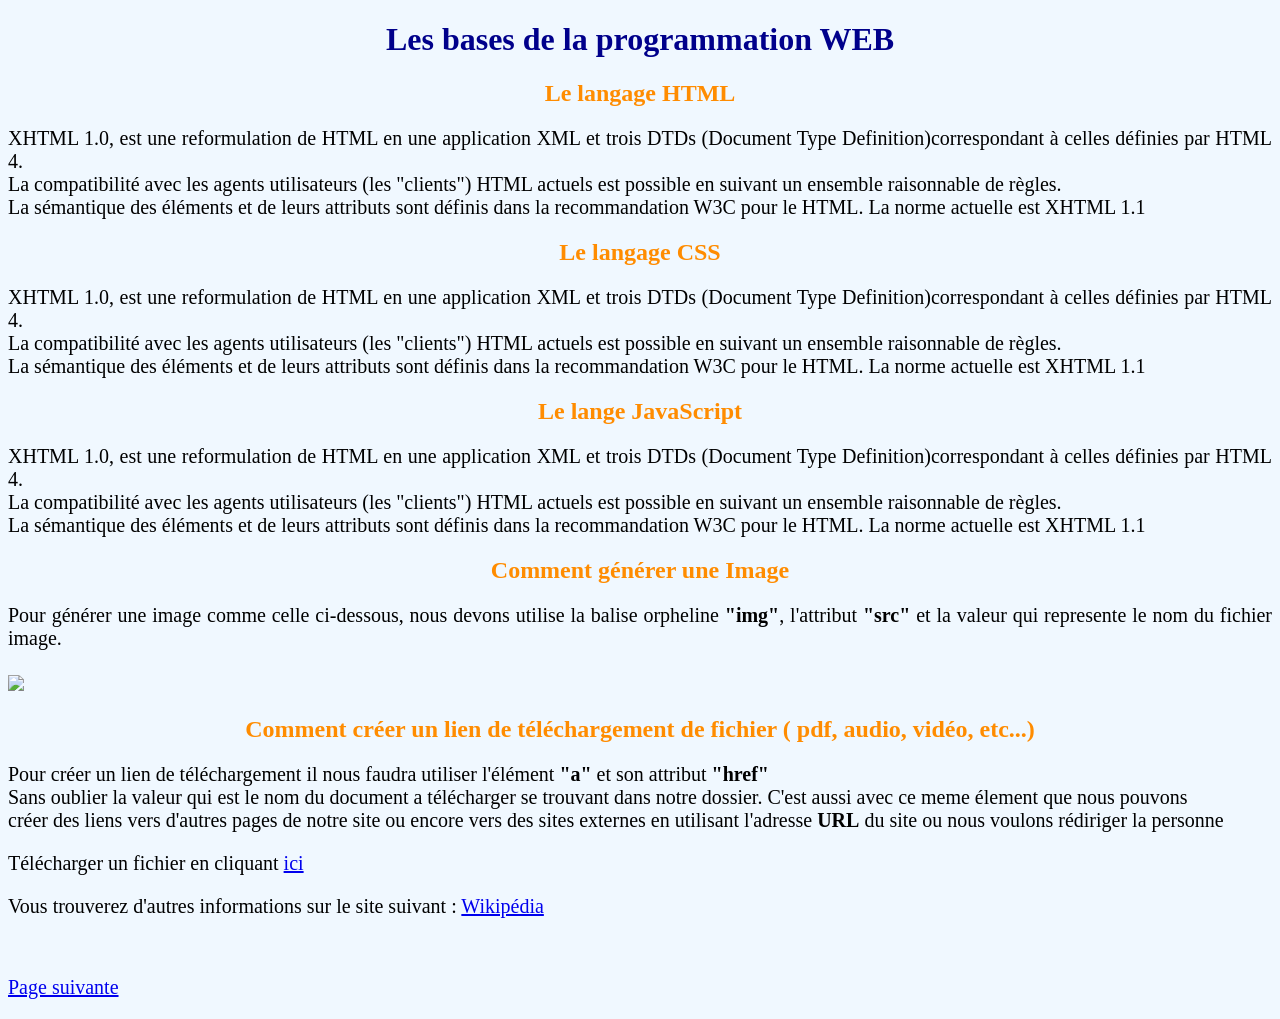
==== index.html @ 10e7315f "Add files via upload" ====
<!DOCTYPE html>
	<html>
	
	 <head>
		<title> MASSALA FORMATION WEB </title>
		<meta charset="utf-8">
        <link rel="stylesheet" href="index.css">
	 </head>
	 
		<body>
			<h1>Les bases de la programmation WEB</h1>
			<h2>Le langage HTML </h2>
			<p>XHTML 1.0, est une reformulation de HTML en une application XML et trois DTDs (Document Type Definition)correspondant à celles définies par HTML 4. <br>
				La compatibilité avec les agents utilisateurs (les "clients") HTML actuels est possible en suivant un ensemble raisonnable de règles. <br>
				La sémantique des éléments et de leurs attributs sont définis dans la recommandation W3C pour le HTML. La norme actuelle est XHTML 1.1 <br>
			</p>
			<h2>Le langage CSS </h2>
			<p>XHTML 1.0, est une reformulation de HTML en une application XML et trois DTDs (Document Type Definition)correspondant à celles définies par HTML 4. <br>
				La compatibilité avec les agents utilisateurs (les "clients") HTML actuels est possible en suivant un ensemble raisonnable de règles. <br>
				La sémantique des éléments et de leurs attributs sont définis dans la recommandation W3C pour le HTML. La norme actuelle est XHTML 1.1 <br>
			</p>
			<h2>Le lange JavaScript </h2>
			<p>XHTML 1.0, est une reformulation de HTML en une application XML et trois DTDs (Document Type Definition)correspondant à celles définies par HTML 4. <br>
			La compatibilité avec les agents utilisateurs (les "clients") HTML actuels est possible en suivant un ensemble raisonnable de règles. <br>
			La sémantique des éléments et de leurs attributs sont définis dans la recommandation W3C pour le HTML. La norme actuelle est XHTML 1.1 <br>
			</p>
			<h2>Comment générer une Image</h2>
			<p> Pour générer une image comme celle ci-dessous, nous devons utilise la balise orpheline <strong>"img"</strong>, l'attribut <strong>"src"</strong>  et la valeur qui represente le nom du fichier image.
			<br>
			<br>
			<img src="Images/carte.jpg">
			</p>
			<h2>Comment créer un lien de téléchargement de fichier ( pdf, audio, vidéo, etc...)</h2>
			<p>Pour créer un lien de téléchargement il nous faudra utiliser l'élément <strong>"a"</strong> et son attribut <strong>"href"</strong> <br>
			Sans oublier la valeur qui est le nom du document a télécharger se trouvant dans notre dossier. C'est aussi avec ce meme élement que nous pouvons <br>
			créer des liens vers d'autres pages de notre site ou encore vers des sites externes en utilisant l'adresse <strong>URL</strong> du site ou nous voulons rédiriger la personne
			</p>
			<p>Télécharger un fichier en cliquant <a href="Images/brochureMAR.pdf" target="_blank">ici</a></p>
			<p>Vous trouverez d'autres informations sur le site suivant : <a href="https:Wikipédia.com"> Wikipédia </a></p>
			<br>
			<p><a href="page1.html" >Page suivante</a></p>
			

		</body>
	
	
	</html>
---- index.css ----
body{
    background-color: aliceblue;
}
h1{
    color :darkblue;
    text-align: center;
}
h2{
    color :darkorange;
    text-align: center;
}
h3{
    color: darkblue;
    text-align: center;
}
p{
    color :black;
    font-size: 20px;
    text-align: justify;
}
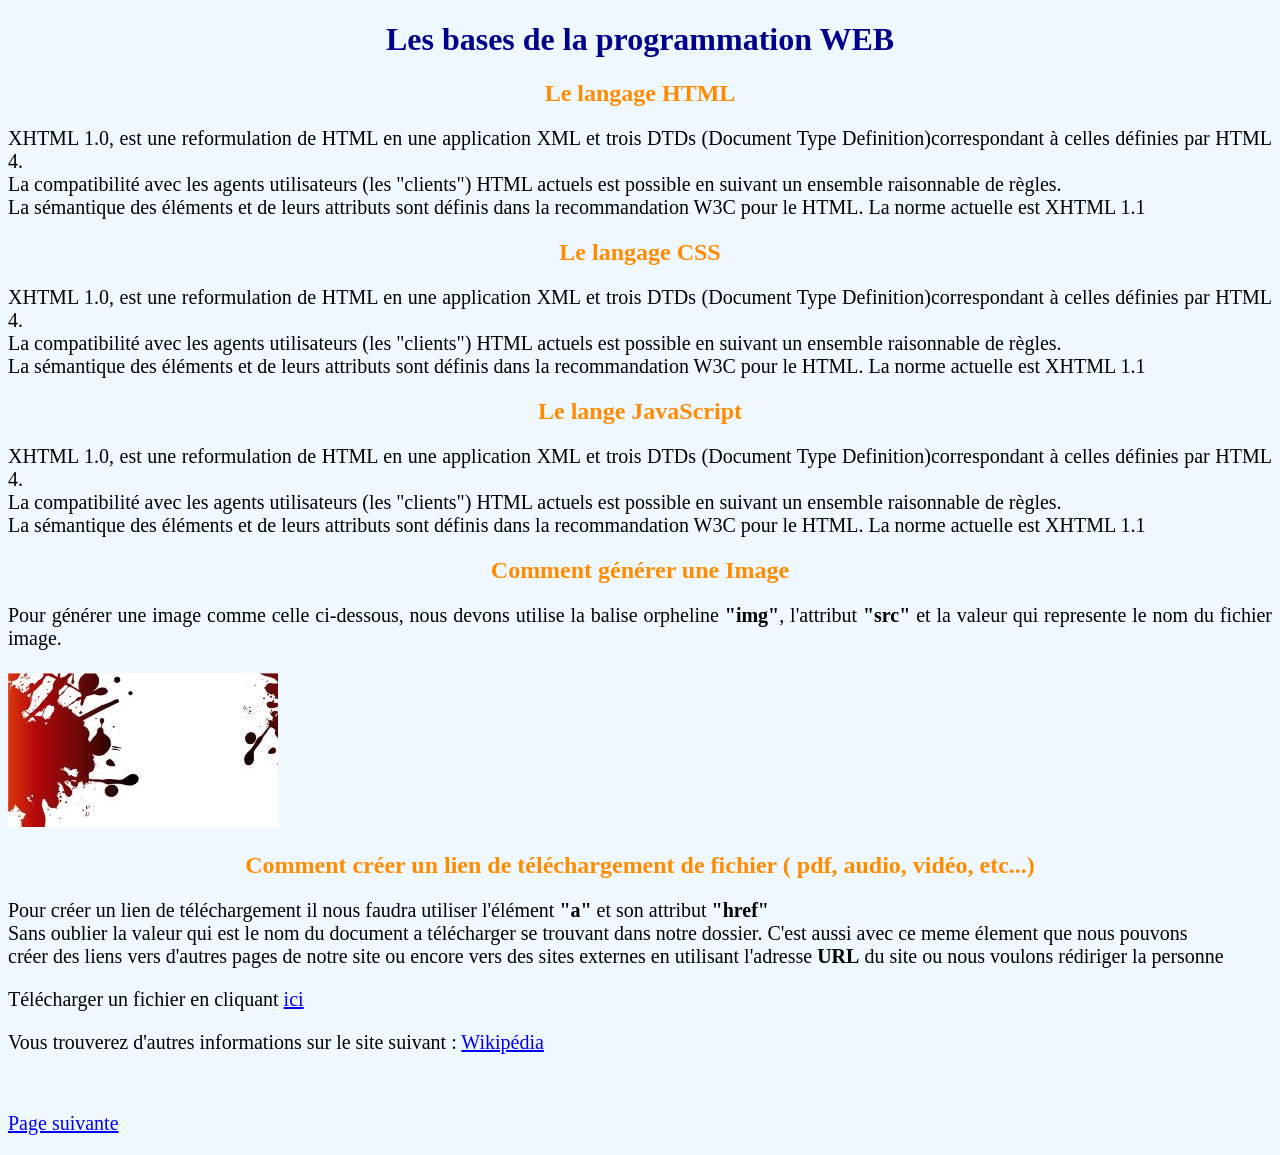
==== commit 28f75a3b: "Update index.html" ====
--- a/index.html
+++ b/index.html
@@ -28,7 +28,7 @@
 			<p> Pour générer une image comme celle ci-dessous, nous devons utilise la balise orpheline <strong>"img"</strong>, l'attribut <strong>"src"</strong>  et la valeur qui represente le nom du fichier image.
 			<br>
 			<br>
-			<img src="Images/carte.jpg">
+			<img src="carte.jpg">
 			</p>
 			<h2>Comment créer un lien de téléchargement de fichier ( pdf, audio, vidéo, etc...)</h2>
 			<p>Pour créer un lien de téléchargement il nous faudra utiliser l'élément <strong>"a"</strong> et son attribut <strong>"href"</strong> <br>
@@ -45,4 +45,4 @@
 	
 	
 	</html>
-	+	
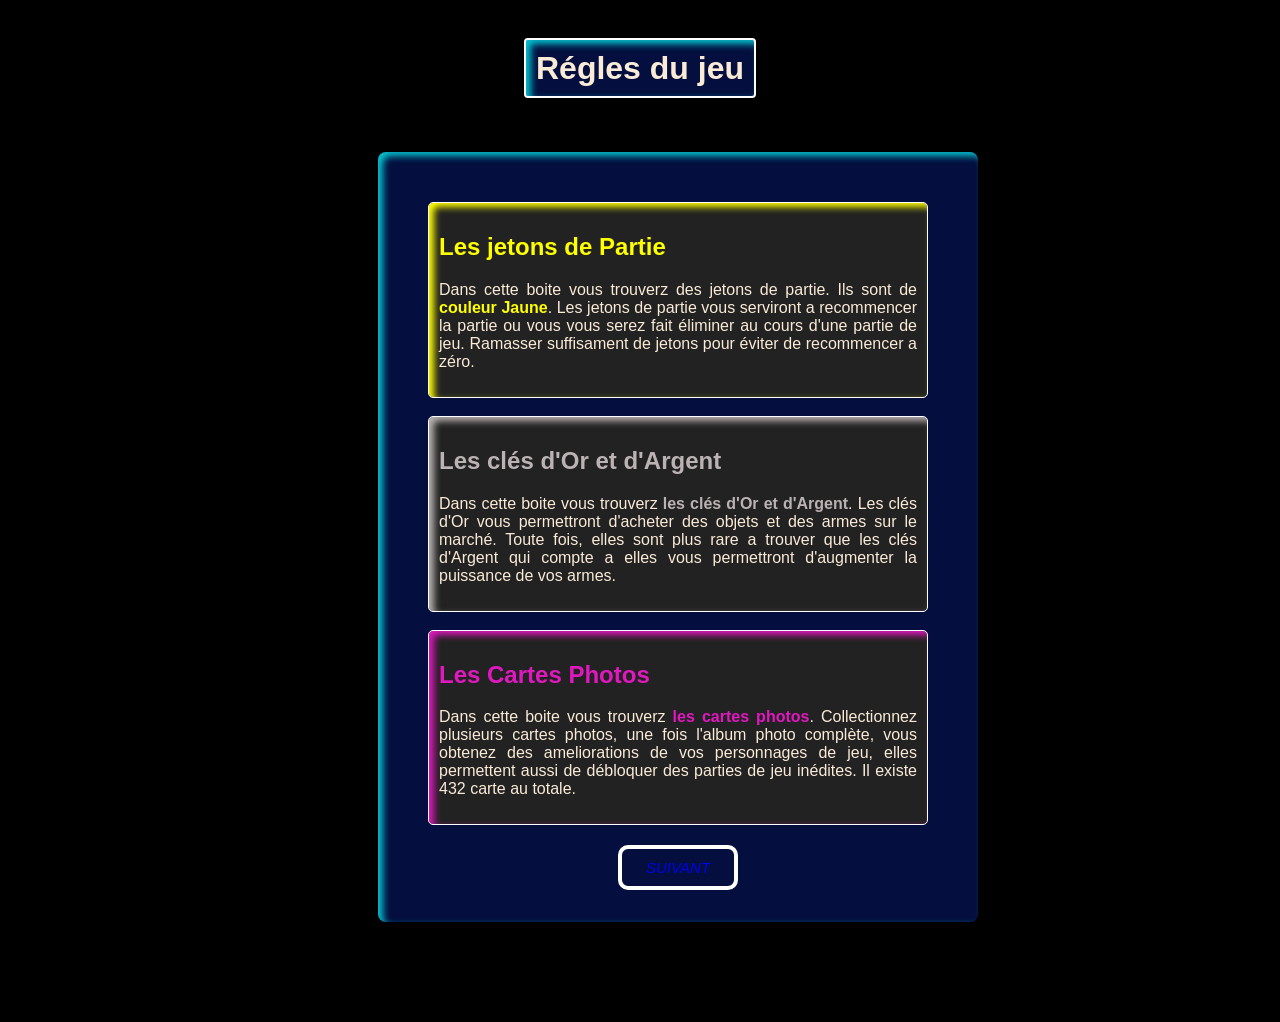
==== commit f57fa349: "Add files via upload" ====
--- a/index.html
+++ b/index.html
@@ -1,48 +1,40 @@
 <!DOCTYPE html>
-	<html>
-	
-	 <head>
-		<title> MASSALA FORMATION WEB </title>
-		<meta charset="utf-8">
-        <link rel="stylesheet" href="index.css">
-	 </head>
-	 
-		<body>
-			<h1>Les bases de la programmation WEB</h1>
-			<h2>Le langage HTML </h2>
-			<p>XHTML 1.0, est une reformulation de HTML en une application XML et trois DTDs (Document Type Definition)correspondant à celles définies par HTML 4. <br>
-				La compatibilité avec les agents utilisateurs (les "clients") HTML actuels est possible en suivant un ensemble raisonnable de règles. <br>
-				La sémantique des éléments et de leurs attributs sont définis dans la recommandation W3C pour le HTML. La norme actuelle est XHTML 1.1 <br>
-			</p>
-			<h2>Le langage CSS </h2>
-			<p>XHTML 1.0, est une reformulation de HTML en une application XML et trois DTDs (Document Type Definition)correspondant à celles définies par HTML 4. <br>
-				La compatibilité avec les agents utilisateurs (les "clients") HTML actuels est possible en suivant un ensemble raisonnable de règles. <br>
-				La sémantique des éléments et de leurs attributs sont définis dans la recommandation W3C pour le HTML. La norme actuelle est XHTML 1.1 <br>
-			</p>
-			<h2>Le lange JavaScript </h2>
-			<p>XHTML 1.0, est une reformulation de HTML en une application XML et trois DTDs (Document Type Definition)correspondant à celles définies par HTML 4. <br>
-			La compatibilité avec les agents utilisateurs (les "clients") HTML actuels est possible en suivant un ensemble raisonnable de règles. <br>
-			La sémantique des éléments et de leurs attributs sont définis dans la recommandation W3C pour le HTML. La norme actuelle est XHTML 1.1 <br>
-			</p>
-			<h2>Comment générer une Image</h2>
-			<p> Pour générer une image comme celle ci-dessous, nous devons utilise la balise orpheline <strong>"img"</strong>, l'attribut <strong>"src"</strong>  et la valeur qui represente le nom du fichier image.
-			<br>
-			<br>
-			<img src="carte.jpg">
-			</p>
-			<h2>Comment créer un lien de téléchargement de fichier ( pdf, audio, vidéo, etc...)</h2>
-			<p>Pour créer un lien de téléchargement il nous faudra utiliser l'élément <strong>"a"</strong> et son attribut <strong>"href"</strong> <br>
-			Sans oublier la valeur qui est le nom du document a télécharger se trouvant dans notre dossier. C'est aussi avec ce meme élement que nous pouvons <br>
-			créer des liens vers d'autres pages de notre site ou encore vers des sites externes en utilisant l'adresse <strong>URL</strong> du site ou nous voulons rédiriger la personne
-			</p>
-			<p>Télécharger un fichier en cliquant <a href="Images/brochureMAR.pdf" target="_blank">ici</a></p>
-			<p>Vous trouverez d'autres informations sur le site suivant : <a href="https:Wikipédia.com"> Wikipédia </a></p>
-			<br>
-			<p><a href="page1.html" >Page suivante</a></p>
-			
+<html>
+    <head>
+        <title>jeuditesteboite</title>
+        <meta charset="utf-8">
+        <link rel="stylesheet" href="jeudi.css">
+    </head>
+    <body>
+        <h1><span>Régles du jeu</span></h1>
+        
+    <div class="divprincipale">
 
-		</body>
-	
-	
-	</html>
-	
+        <div class="div1">
+        <h2>Les jetons de Partie</h2>
+        <p>Dans cette boite vous trouverz des jetons de partie. Ils sont de <strong>couleur Jaune</strong>. Les jetons de partie vous serviront a recommencer
+        la partie ou vous vous serez fait éliminer au cours d'une partie de jeu. Ramasser suffisament de jetons pour éviter de recommencer a zéro.
+        </p>
+        </div>
+        <br>
+        <div class="div2">
+        <h2>Les clés d'Or et d'Argent</h2>
+        <p>Dans cette boite vous trouverz <strong>les clés d'Or et d'Argent</strong>. Les clés d'Or vous permettront d'acheter des objets et des armes sur le marché.
+        Toute fois, elles sont plus rare a trouver que les clés d'Argent qui compte a elles vous permettront d'augmenter la puissance de vos armes. 
+        </p>
+        </div>
+        <br>
+        <div class="div3">
+        <h2>Les Cartes Photos</h2>
+        <p>Dans cette boite vous trouverz <strong>les cartes photos</strong>. Collectionnez plusieurs cartes photos, une fois l'album photo complète, vous obtenez des
+         ameliorations de vos personnages de jeu, elles permettent aussi de débloquer des parties de jeu inédites. Il existe 432 carte au totale. 
+        </p>
+       
+        </div>
+        <div class="div4"><button class="button" type="submit"><a href="jeudi-pages.html">Suivant</a></button>
+        </div>
+
+
+</div>
+    </body>
+</html>
--- a/jeudi.css
+++ b/jeudi.css
@@ -0,0 +1,98 @@
+body{
+    background: black;
+    color: antiquewhite;
+    font-family:'Franklin Gothic Medium', 'Arial Narrow', Arial, sans-serif;
+}
+
+h1{
+   
+    text-align: center;
+     margin-top: 50px;
+
+}
+h1 span{
+    background:  rgb(4, 15, 63);;
+      border: solid 2px white;
+      border-radius: 4px;
+      padding: 10px;
+     box-shadow: 5px 4px 7px inset rgb(5, 195, 209);
+      
+      
+}
+.divprincipale{
+    text-align: justify;
+    background-color: rgb(4, 15, 63);
+    border: solid 2px white;
+    border-radius: 8px;
+    height: 670px;
+    width: 500px;
+    padding: 50px;
+    margin :100px;
+    margin-left: 370px;
+    margin-top: 65px;
+    box-shadow: 5px 4px 7px inset rgb(5, 195, 209);
+    border-style:hidden;
+}
+.div1{
+    background-color: rgb(34, 34, 34);
+    padding: 10px;
+    border: solid 1px white;
+    border-radius: 5px;
+    box-shadow: 5px 4px 7px inset #ffff00;  
+   
+}
+.div2{
+    background-color: rgb(34, 34, 34);
+    padding: 10px;
+    border: solid 1px white;
+    border-radius: 5px;
+      box-shadow: 5px 4px 7px inset rgb(187, 179, 179);
+}
+.div3{
+    background-color: rgb(34, 34, 34);
+    padding: 10px;
+    border: solid 1px white;
+    border-radius: 5px;
+      box-shadow: 5px 4px 7px inset  #e018bf;
+}
+.div4{
+text-align: center;
+}
+.div4 a{
+    text-decoration: none;
+}
+
+.button{
+    background-color: rgb(4, 15, 63);
+    margin-top: 20px;
+    padding: 10px;
+    width: 120px;
+    border: solid 4px white;
+    border-radius: 10px;
+    color: aliceblue;
+    text-transform: uppercase;
+    font-style: italic ;
+    font-size: 15px;
+    font-family: 'Lucida Sans', 'Lucida Sans Regular', 'Lucida Grande', 'Lucida Sans Unicode', Geneva, Verdana, sans-serif;
+}
+.div1 h2{
+    color: #ffff00;
+    font-family:'Trebuchet MS', 'Lucida Sans Unicode', 'Lucida Grande', 'Lucida Sans', Arial, sans-serif;
+}
+.div1 p strong {
+    color: #ffff00;
+}
+.div2 h2{
+    color: rgb(187, 179, 179);
+     font-family: 'Trebuchet MS', 'Lucida Sans Unicode', 'Lucida Grande', 'Lucida Sans', Arial, sans-serif;
+}
+.div2 p strong {
+    color: rgb(187, 179, 179);
+}
+.div3 h2{
+    color: #e018bf;
+     font-family: 'Trebuchet MS', 'Lucida Sans Unicode', 'Lucida Grande', 'Lucida Sans', Arial, sans-serif;
+}
+.div3 p strong {
+    color: #e018bf;
+}
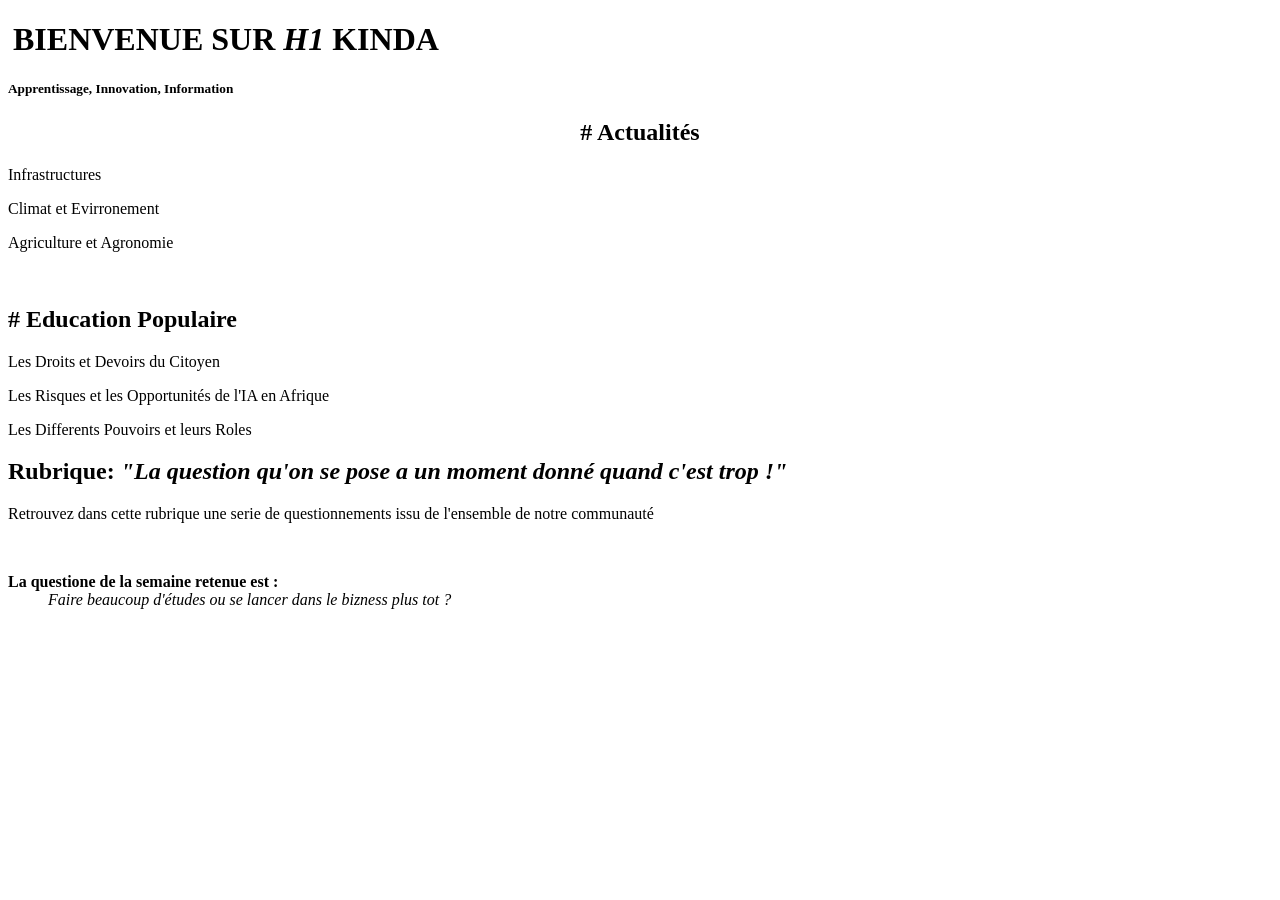
==== commit b1244022: "Add files via upload" ====
--- a/index.html
+++ b/index.html
@@ -1,40 +1,50 @@
 <!DOCTYPE html>
+
 <html>
-    <head>
-        <title>jeuditesteboite</title>
-        <meta charset="utf-8">
-        <link rel="stylesheet" href="jeudi.css">
-    </head>
-    <body>
-        <h1><span>Régles du jeu</span></h1>
-        
-    <div class="divprincipale">
-
-        <div class="div1">
-        <h2>Les jetons de Partie</h2>
-        <p>Dans cette boite vous trouverz des jetons de partie. Ils sont de <strong>couleur Jaune</strong>. Les jetons de partie vous serviront a recommencer
-        la partie ou vous vous serez fait éliminer au cours d'une partie de jeu. Ramasser suffisament de jetons pour éviter de recommencer a zéro.
-        </p>
-        </div>
-        <br>
-        <div class="div2">
-        <h2>Les clés d'Or et d'Argent</h2>
-        <p>Dans cette boite vous trouverz <strong>les clés d'Or et d'Argent</strong>. Les clés d'Or vous permettront d'acheter des objets et des armes sur le marché.
-        Toute fois, elles sont plus rare a trouver que les clés d'Argent qui compte a elles vous permettront d'augmenter la puissance de vos armes. 
-        </p>
-        </div>
-        <br>
-        <div class="div3">
-        <h2>Les Cartes Photos</h2>
-        <p>Dans cette boite vous trouverz <strong>les cartes photos</strong>. Collectionnez plusieurs cartes photos, une fois l'album photo complète, vous obtenez des
-         ameliorations de vos personnages de jeu, elles permettent aussi de débloquer des parties de jeu inédites. Il existe 432 carte au totale. 
-        </p>
-       
-        </div>
-        <div class="div4"><button class="button" type="submit"><a href="jeudi-pages.html">Suivant</a></button>
-        </div>
+<head>
+    <title>Test2</title>
+    <meta charset="utf-8">
+    <link rel="stylesheet" href="Test2.css">
+</head>
+<body>
+    <h1 style="margin-left: 5px;">BIENVENUE SUR <strong><em>H1</em></strong> KINDA</h1>
+    <h5 class="p0">Apprentissage, Innovation, Information</h5>
+    <div class="div0">
 
 
-</div>
-    </body>
+<h2 style=text-align:center> # Actualités</h2>
+    <div class="div1">
+    <p class="p1">Infrastructures</p>
+    <p class="p2">Climat et Evirronement</p>
+    <p class="p3">Agriculture et Agronomie</p>
+    </div>
+    <br>
+ <h2 style=text-align:left> # Education Populaire</h2> 
+    <div class="div2">  
+    <p class="p4">Les Droits et Devoirs du Citoyen</p>
+    <p class="p5">Les Risques et les Opportunités de l'IA en Afrique</p>
+    <p class="p6">Les Differents Pouvoirs et leurs Roles</p>
+    </div>
+    <div class="divx">
+    <div class="div3">
+    <h2><span>Rubrique:</span> <em>"La question qu'on se pose a un moment donné quand c'est trop !"</em>
+    </h2>
+    <p class="px">Retrouvez dans cette rubrique une serie de questionnements issu de l'ensemble de notre communauté
+    </p>
+     <br> 
+    <div class="div4">
+    <dl>
+    <dt> <strong>La questione de la semaine retenue est :</strong> </dt>
+    <dd> <em>Faire beaucoup d'études ou se lancer dans le bizness plus tot ?</em></dl>
+    </dl>
+    </div>
+    </div>
+    </div>
+    <br>  
+    
+    </div>
+
+
+</body>
+
 </html>
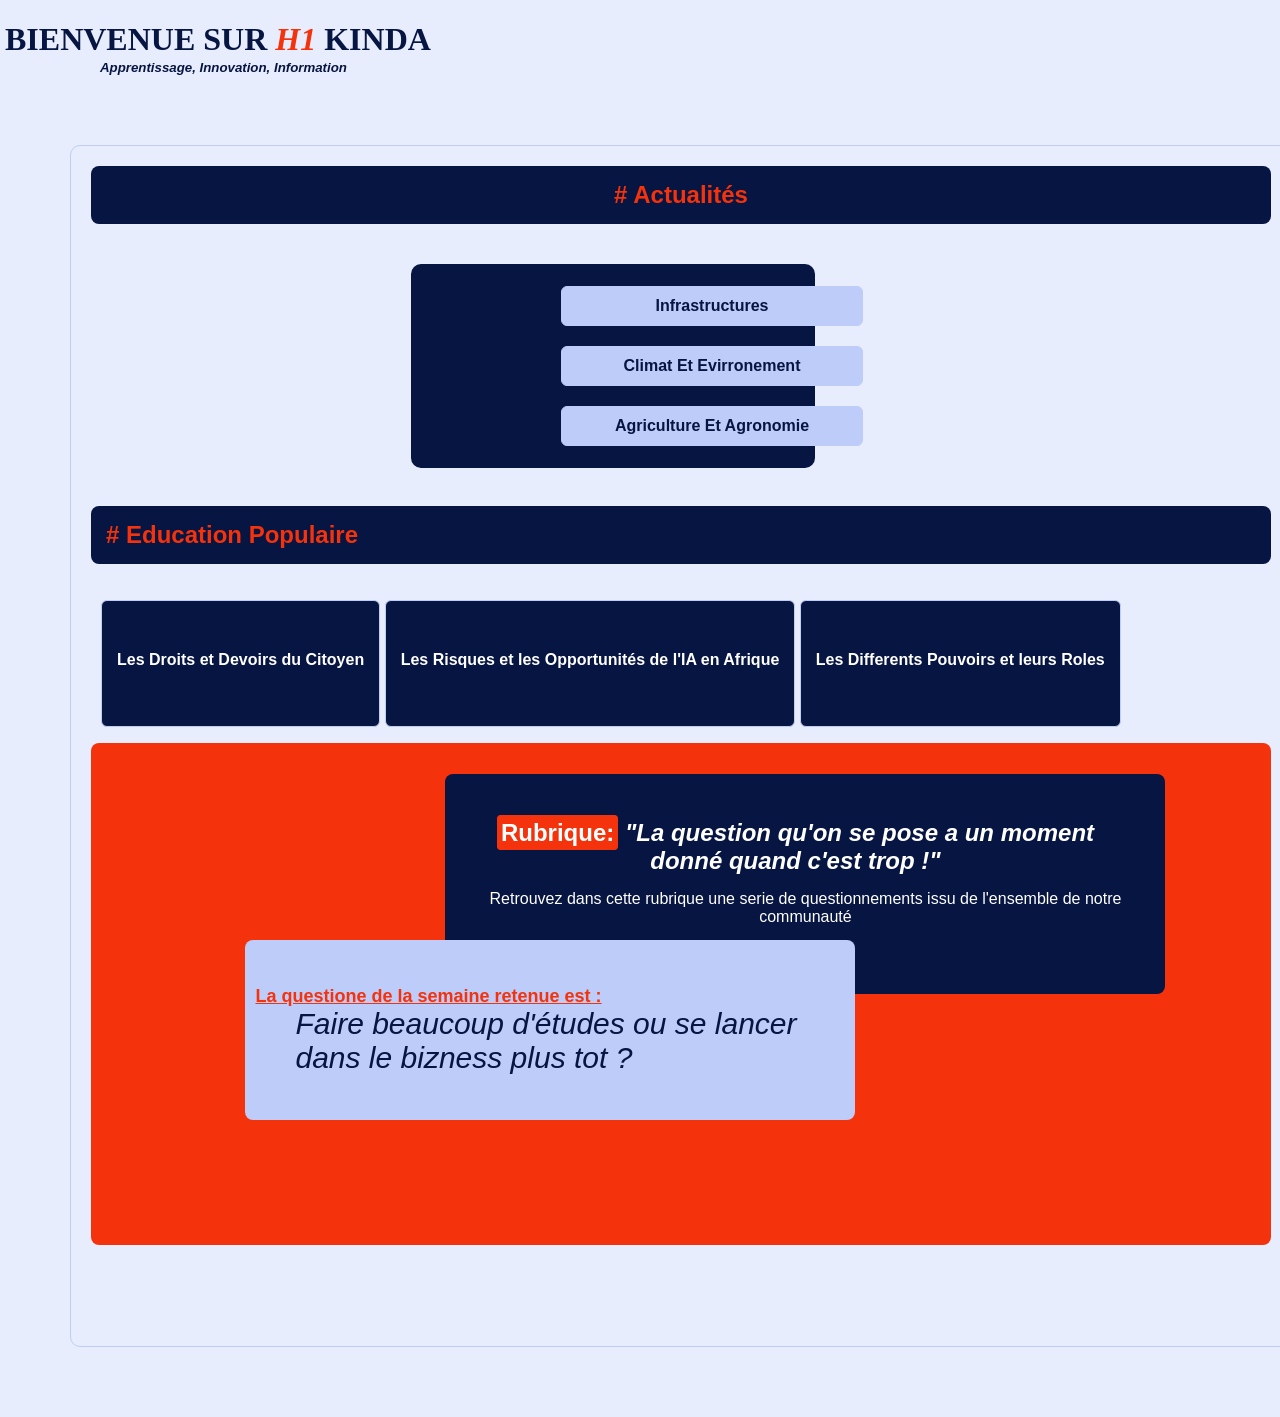
==== commit 1f9653a0: "Update index.html" ====
--- a/index.html
+++ b/index.html
@@ -4,7 +4,7 @@
 <head>
     <title>Test2</title>
     <meta charset="utf-8">
-    <link rel="stylesheet" href="Test2.css">
+    <link rel="stylesheet" href="css.css">
 </head>
 <body>
     <h1 style="margin-left: 5px;">BIENVENUE SUR <strong><em>H1</em></strong> KINDA</h1>
@@ -47,4 +47,4 @@
 
 </body>
 
-</html>+</html>
--- a/css.css
+++ b/css.css
@@ -0,0 +1,160 @@
+body{
+    font-family:'Segoe UI', Tahoma, Geneva, Verdana, sans-serif;
+    background-color:#E8EDFD;
+    margin: 0px;
+    padding: 0px;
+    color: #FFF;
+  
+   
+}
+
+
+h1{
+    font-family:Georgia, 'Times New Roman', Times, serif;
+    text-align: left;
+    color: #061542;
+    
+}
+h2{
+    color: #F4320B;
+    border-radius: 8px;
+    background-color: #061542;
+    margin-right: 20px;
+  
+    padding: 15px;
+}
+.div1{
+   background-color:#061542;
+   border-radius: 10px;
+   margin-top: 40px;
+   margin-left: 320px;
+   width: 400px;
+   padding: 2px;
+}
+strong {
+     color: #F4320B;
+}
+ .div0{
+   border: solid 1px #BDCCF9;
+   border-radius: 10px;
+   background-color:#E8EDFD;
+   width: 1200px;
+   height: 1200px;
+   margin: 70px;
+   padding-left: 20px;
+
+ }
+ 
+ .p1,.p2, .p3{
+   color: #061542;
+   font-weight: bold;
+    background-color:#BDCCF9;
+    text-align: center;
+    border: solid 1px #BDCCF9;
+    border-radius: 6px;
+    width: 70%;
+    margin: 20px;
+    margin-left: 37%;
+    padding: 10px;
+   text-transform: capitalize;
+
+
+ }
+
+ .div2 p {
+   color: #FFF;
+   font-weight: bold;
+    background:#061542;
+    display: inline-block;  
+    border: solid 1px #BDCCF9;
+    border-radius: 6px;
+    padding: 15px;
+    padding-top: 50px;
+    height: 60px;
+   
+   
+  
+   
+ }
+ .p4{
+   position:relative;
+   left: 10px;
+ }
+ .p5{
+   position:relative;
+   left: 10px;
+ }
+ .p6{
+   position:relative;
+   left: 10px;
+ }
+
+ .div3 h2{
+    color: #FFF;
+ }
+
+
+ .div3{
+    color: #FFF;
+    background: #061542;
+    border-radius: 8px;
+    text-align: center;
+    padding: 10px;
+    margin-top: 30px;
+    width: 700px;
+    height: 200px;
+    position: relative;
+    left: 30%;
+    
+ }
+ .divx{
+   background-color: #F4320B;
+   border-radius: 8px;
+   height: 500px;
+   margin-right: 20px;
+   padding :0.1%;
+ }
+  
+
+ .div4{
+    color: #061542;
+    padding-top: 30px;
+    padding-left: 10px;
+    
+    border-radius: 8px;
+    background:#BDCCF9;
+    text-align: left;
+    width: 600px;
+    height: 150px;
+    position: relative;
+    right: 30%;
+    margin-top:-20px;
+    
+ }
+ h5{
+    text-align: left;
+    text-decoration: underline;
+    font-style: italic;
+    color: #061542;
+    margin-left: 100px;
+    margin-top:-20px;
+    text-decoration: none;
+ }
+ .px{
+   margin-top: -20px;
+ }
+ span{
+    border: solid 1px #F4320B;
+    border-radius: 4px;
+    padding: 3px;
+    background-color: #F4320B;
+ }
+ .div4 strong{
+    color: #F4320B;
+    font-size: large;
+    text-decoration: underline;
+   
+ }
+ dd em{ 
+    font-size: 30px;
+ }
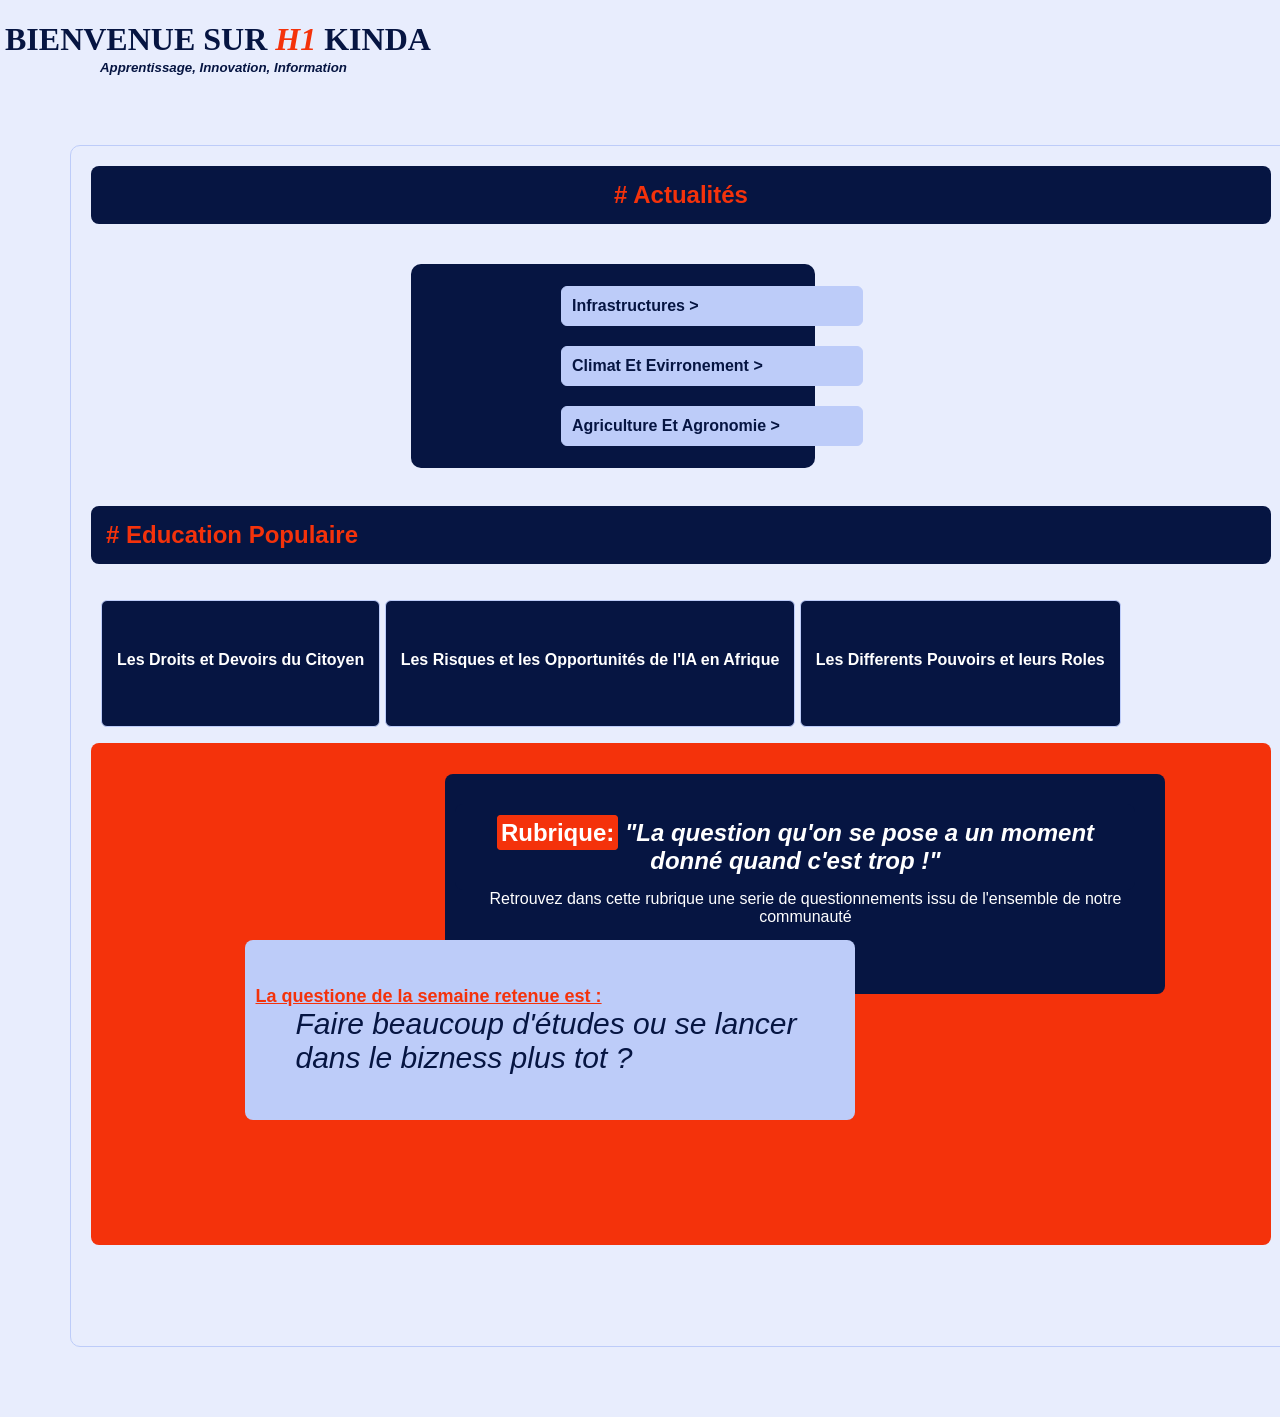
==== commit b12a7c51: "Update index.html" ====
--- a/index.html
+++ b/index.html
@@ -14,9 +14,9 @@
 
 <h2 style=text-align:center> # Actualités</h2>
     <div class="div1">
-    <p class="p1">Infrastructures</p>
-    <p class="p2">Climat et Evirronement</p>
-    <p class="p3">Agriculture et Agronomie</p>
+    <p class="p1">Infrastructures > </p>
+    <p class="p2">Climat et Evirronement > </p>
+    <p class="p3">Agriculture et Agronomie > </p>
     </div>
     <br>
  <h2 style=text-align:left> # Education Populaire</h2> 
--- a/css.css
+++ b/css.css
@@ -49,7 +49,7 @@
    color: #061542;
    font-weight: bold;
     background-color:#BDCCF9;
-    text-align: center;
+    text-align: left;
     border: solid 1px #BDCCF9;
     border-radius: 6px;
     width: 70%;
@@ -157,4 +157,4 @@
  }
  dd em{ 
     font-size: 30px;
- }+ }
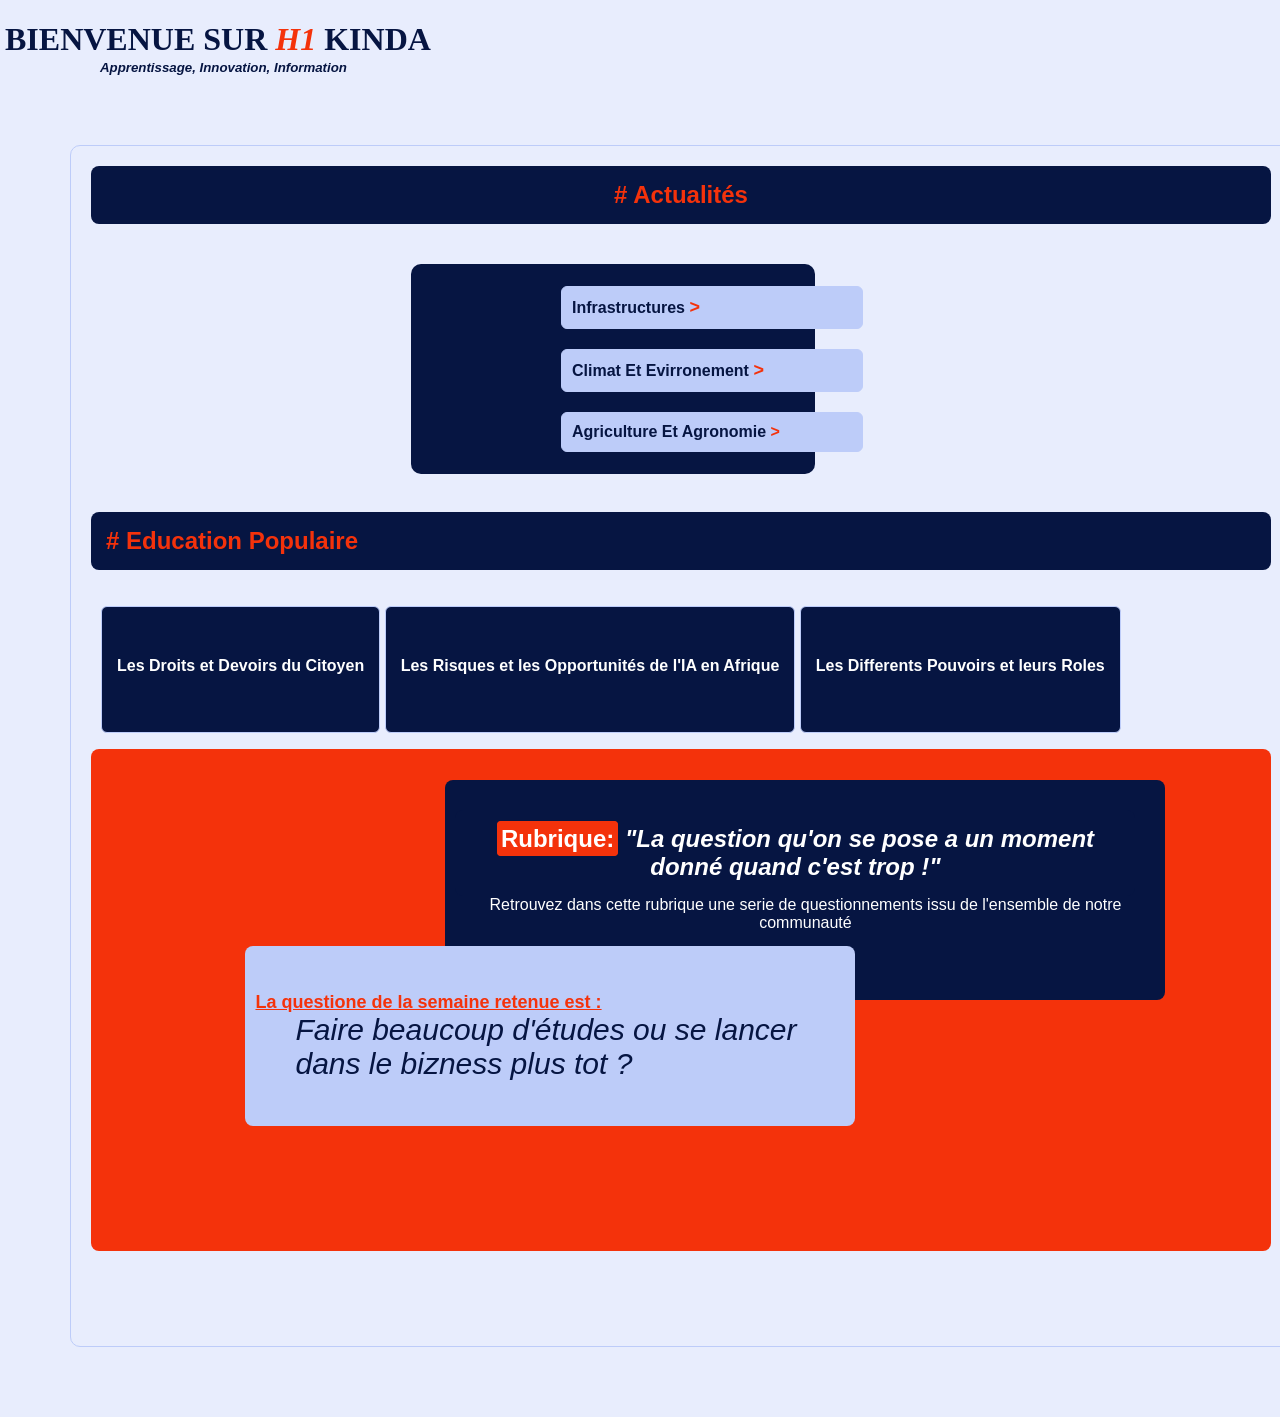
==== commit efecf030: "Update index.html" ====
--- a/index.html
+++ b/index.html
@@ -14,9 +14,9 @@
 
 <h2 style=text-align:center> # Actualités</h2>
     <div class="div1">
-    <p class="p1">Infrastructures > </p>
-    <p class="p2">Climat et Evirronement > </p>
-    <p class="p3">Agriculture et Agronomie > </p>
+    <p class="p1">Infrastructures <strong> > </strong></p>
+    <p class="p2">Climat et Evirronement <strong> > </strong></p>
+    <p class="p3">Agriculture et Agronomie <strong> > </strong> </p>
     </div>
     <br>
  <h2 style=text-align:left> # Education Populaire</h2> 
--- a/css.css
+++ b/css.css
@@ -158,3 +158,14 @@
  dd em{ 
     font-size: 30px;
  }
+.p1 strong {
+   color: #F4320B;
+   font-size: large;
+ }
+ .p2 strong {
+   color: #F4320B;
+   font-size: large;
+ }
+  .p3 strong {
+   color: #F4320B;
+ }
